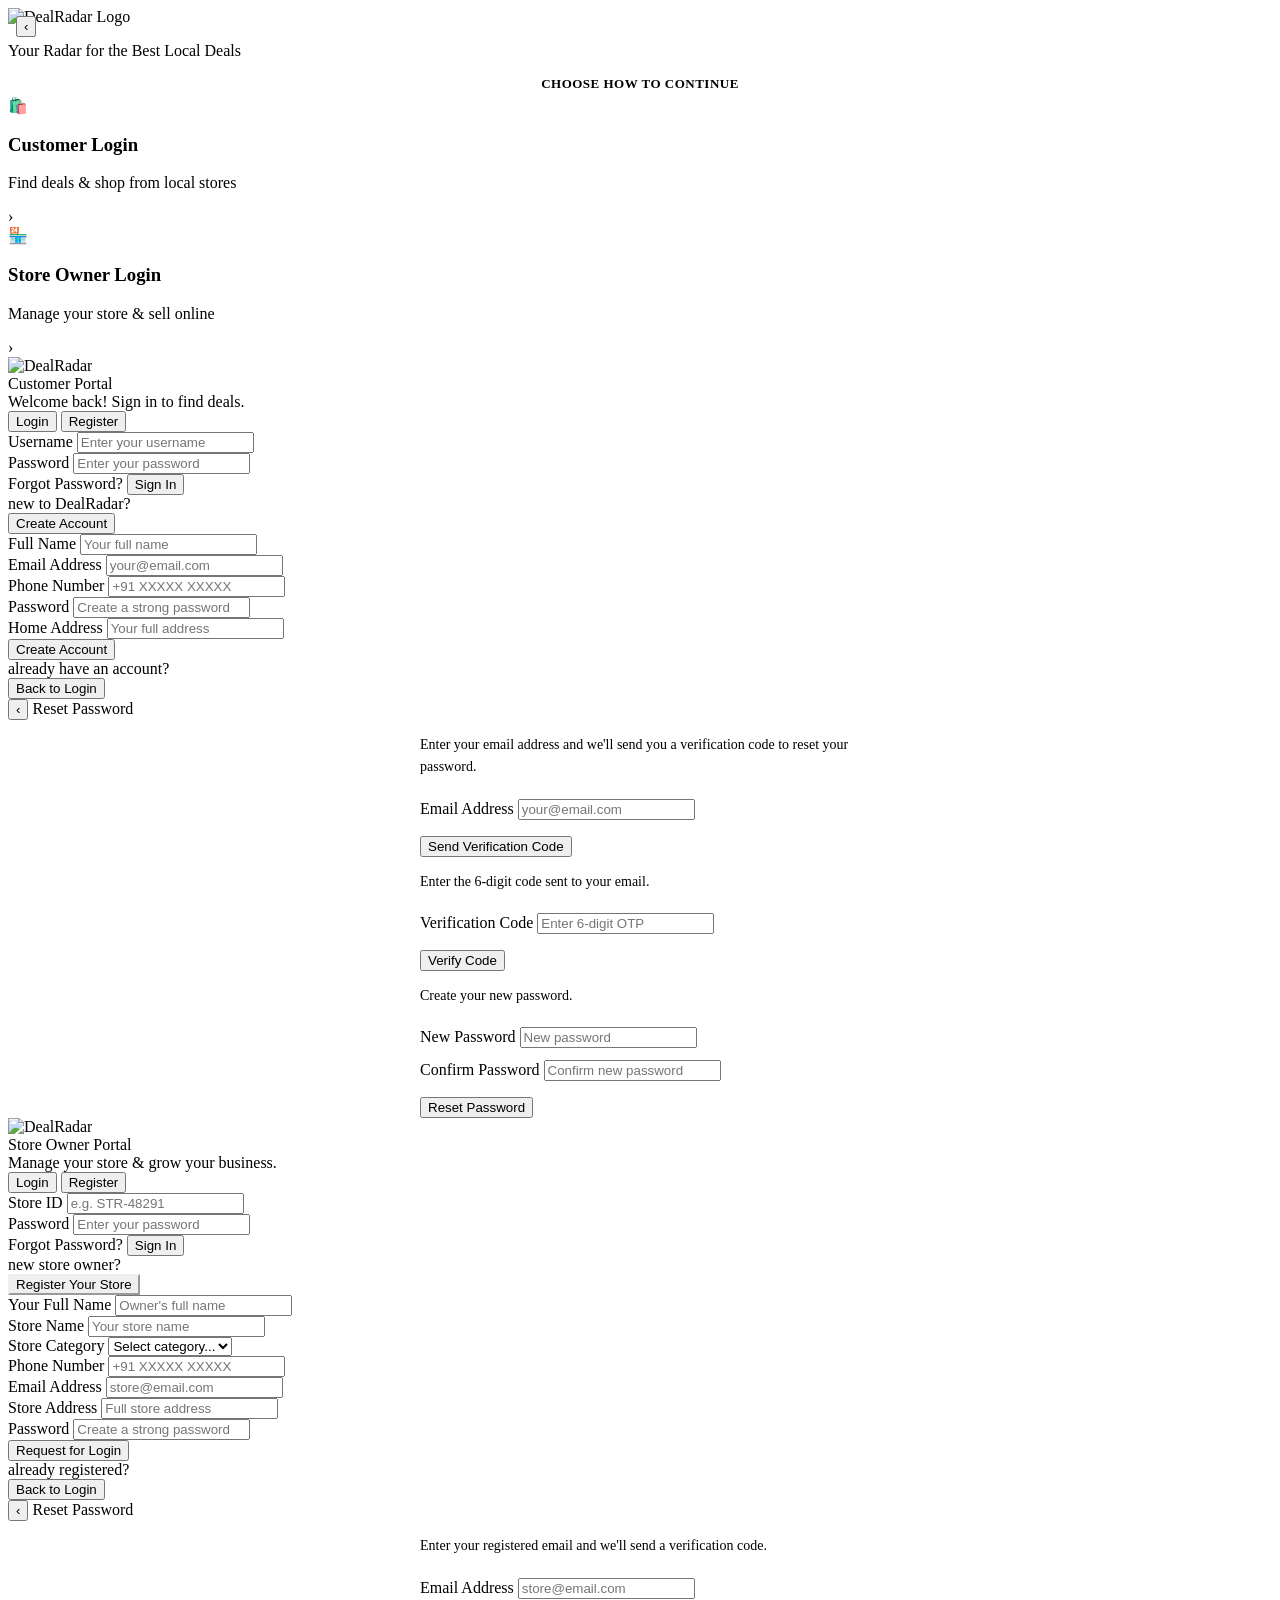
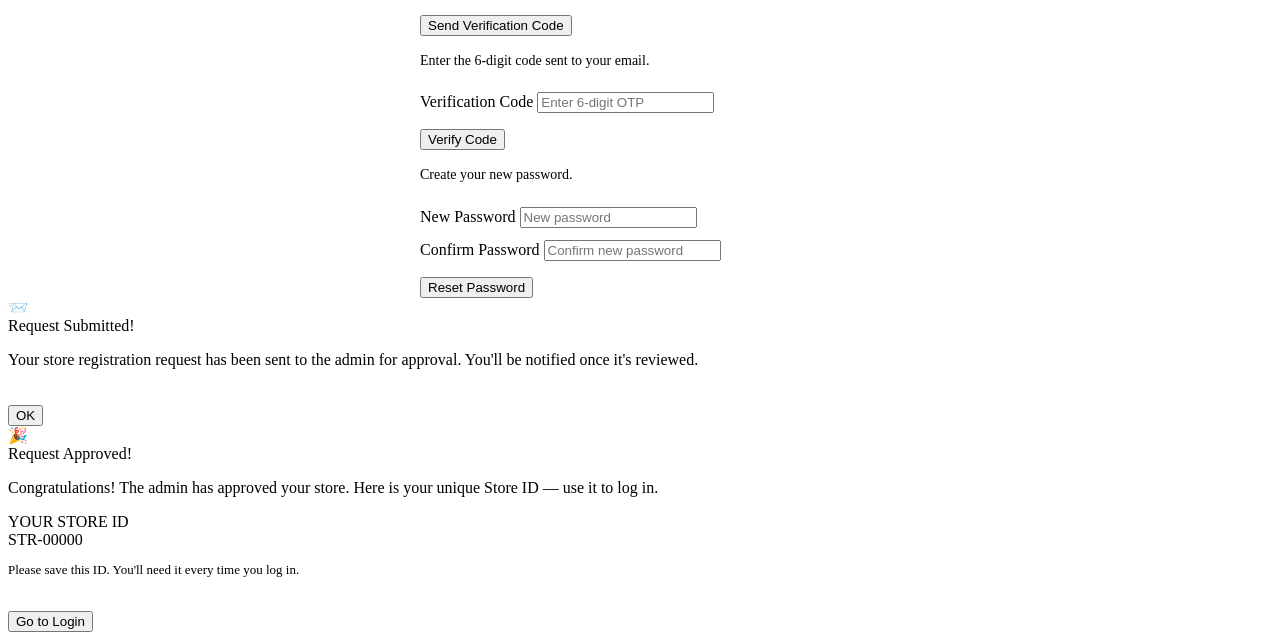
==== index.html @ ef5e5208 "Add files via upload" ====
<!DOCTYPE html>
<html lang="en">
<head>
  <meta charset="UTF-8">
  <meta name="viewport" content="width=device-width, initial-scale=1.0">
  <title>DealRadar — Your Radar for the Best Local Deals</title>
  <link rel="stylesheet" href="styles.css">
</head>
<body>

<!-- ============ LANDING PAGE ============ -->
<div class="landing-page" id="landing-page">
  <div class="landing-logo-wrap">
    <img src="" alt="DealRadar Logo" class="landing-logo" id="landing-logo-img">
    <p class="landing-tagline">Your Radar for the Best Local Deals</p>
  </div>

  <div class="login-choice-wrap">
    <p style="text-align:center; font-size:13px; color:var(--text-light); margin-bottom:4px; font-weight:600; letter-spacing:0.5px; text-transform:uppercase;">Choose how to continue</p>

    <div class="login-choice-card" onclick="openAuth('customer')">
      <div class="login-choice-icon blue-icon">🛍️</div>
      <div class="login-choice-info">
        <h3>Customer Login</h3>
        <p>Find deals & shop from local stores</p>
      </div>
      <span class="login-choice-arrow">›</span>
    </div>

    <div class="login-choice-card green" onclick="openAuth('store')">
      <div class="login-choice-icon green-icon">🏪</div>
      <div class="login-choice-info">
        <h3>Store Owner Login</h3>
        <p>Manage your store & sell online</p>
      </div>
      <span class="login-choice-arrow">›</span>
    </div>
  </div>
</div>

<!-- ============ CUSTOMER AUTH PANEL ============ -->
<div class="auth-panel" id="auth-customer">
  <div class="auth-hero">
    <img src="" alt="DealRadar" class="auth-hero-logo">
    <div class="auth-hero-title">Customer Portal</div>
    <div class="auth-hero-sub">Welcome back! Sign in to find deals.</div>
  </div>

  <div class="auth-body">
    <div class="auth-tabs">
      <button class="auth-tab active" onclick="switchAuthTab('customer','login',this)">Login</button>
      <button class="auth-tab" onclick="switchAuthTab('customer','register',this)">Register</button>
    </div>

    <!-- Customer Login Form -->
    <div id="customer-login-form" class="auth-form">
      <div class="form-group">
        <label class="form-label">Username</label>
        <input type="text" class="form-input" placeholder="Enter your username" id="c-username">
      </div>
      <div class="form-group">
        <label class="form-label">Password</label>
        <input type="password" class="form-input" placeholder="Enter your password" id="c-password">
      </div>
      <a class="forgot-link" onclick="showPanel('panel-c-forgot')">Forgot Password?</a>
      <button class="btn btn-primary btn-block btn-lg" onclick="customerLogin()">Sign In</button>
      <div class="divider"><span>new to DealRadar?</span></div>
      <button class="btn btn-outline btn-block" onclick="switchAuthTab('customer','register', document.querySelectorAll('#auth-customer .auth-tab')[1])">Create Account</button>
    </div>

    <!-- Customer Register Form -->
    <div id="customer-register-form" class="auth-form hidden">
      <div class="form-group">
        <label class="form-label">Full Name</label>
        <input type="text" class="form-input" placeholder="Your full name" id="c-reg-name">
      </div>
      <div class="form-group">
        <label class="form-label">Email Address</label>
        <input type="email" class="form-input" placeholder="your@email.com" id="c-reg-email">
      </div>
      <div class="form-group">
        <label class="form-label">Phone Number</label>
        <input type="tel" class="form-input" placeholder="+91 XXXXX XXXXX" id="c-reg-phone">
      </div>
      <div class="form-group">
        <label class="form-label">Password</label>
        <input type="password" class="form-input" placeholder="Create a strong password" id="c-reg-password">
      </div>
      <div class="form-group">
        <label class="form-label">Home Address</label>
        <input type="text" class="form-input" placeholder="Your full address" id="c-reg-address">
      </div>
      <button class="btn btn-primary btn-block btn-lg" onclick="customerRegister()">Create Account</button>
      <div class="divider"><span>already have an account?</span></div>
      <button class="btn btn-ghost btn-block" onclick="switchAuthTab('customer','login', document.querySelectorAll('#auth-customer .auth-tab')[0])">Back to Login</button>
    </div>
  </div>

  <button class="panel-back" style="position:fixed;top:16px;left:16px;z-index:700;" onclick="closeAuth('customer')">‹</button>
</div>

<!-- ============ CUSTOMER FORGOT PASSWORD PANEL ============ -->
<div class="panel" id="panel-c-forgot">
  <div class="panel-header">
    <button class="panel-back" onclick="hidePanel('panel-c-forgot')">‹</button>
    <span class="panel-title">Reset Password</span>
  </div>
  <div class="panel-content" style="max-width:440px;margin:0 auto;">
    <div id="forgot-step-1">
      <p style="font-size:14px;color:var(--text-mid);margin-bottom:20px;line-height:1.6;">Enter your email address and we'll send you a verification code to reset your password.</p>
      <div class="form-group" style="margin-bottom:16px;">
        <label class="form-label">Email Address</label>
        <input type="email" class="form-input" placeholder="your@email.com" id="forgot-email">
      </div>
      <button class="btn btn-primary btn-block" onclick="sendOTP()">Send Verification Code</button>
    </div>
    <div id="forgot-step-2" class="hidden">
      <p style="font-size:14px;color:var(--text-mid);margin-bottom:20px;line-height:1.6;">Enter the 6-digit code sent to your email.</p>
      <div class="form-group" style="margin-bottom:16px;">
        <label class="form-label">Verification Code</label>
        <input type="text" class="form-input" placeholder="Enter 6-digit OTP" maxlength="6" id="forgot-otp">
      </div>
      <button class="btn btn-primary btn-block" onclick="verifyOTP()">Verify Code</button>
    </div>
    <div id="forgot-step-3" class="hidden">
      <p style="font-size:14px;color:var(--text-mid);margin-bottom:20px;line-height:1.6;">Create your new password.</p>
      <div class="form-group" style="margin-bottom:12px;">
        <label class="form-label">New Password</label>
        <input type="password" class="form-input" placeholder="New password" id="new-pass">
      </div>
      <div class="form-group" style="margin-bottom:16px;">
        <label class="form-label">Confirm Password</label>
        <input type="password" class="form-input" placeholder="Confirm new password" id="confirm-pass">
      </div>
      <button class="btn btn-primary btn-block" onclick="resetPassword()">Reset Password</button>
    </div>
  </div>
</div>

<!-- ============ STORE OWNER AUTH PANEL ============ -->
<div class="auth-panel" id="auth-store">
  <div class="auth-hero" style="background: linear-gradient(120deg, var(--green-dark) 0%, var(--green) 60%, var(--teal) 100%);">
    <img src="" alt="DealRadar" class="auth-hero-logo">
    <div class="auth-hero-title">Store Owner Portal</div>
    <div class="auth-hero-sub">Manage your store & grow your business.</div>
  </div>

  <div class="auth-body">
    <div class="auth-tabs">
      <button class="auth-tab active" onclick="switchAuthTab('store','login',this)">Login</button>
      <button class="auth-tab" onclick="switchAuthTab('store','register',this)">Register</button>
    </div>

    <!-- Store Login Form -->
    <div id="store-login-form" class="auth-form">
      <div class="form-group">
        <label class="form-label">Store ID</label>
        <input type="text" class="form-input" placeholder="e.g. STR-48291" id="s-storeid">
      </div>
      <div class="form-group">
        <label class="form-label">Password</label>
        <input type="password" class="form-input" placeholder="Enter your password" id="s-password">
      </div>
      <a class="forgot-link" onclick="showPanel('panel-s-forgot')">Forgot Password?</a>
      <button class="btn btn-green btn-block btn-lg" onclick="storeLogin()">Sign In</button>
      <div class="divider"><span>new store owner?</span></div>
      <button class="btn btn-outline btn-block" style="color:var(--green);border-color:var(--green);" onclick="switchAuthTab('store','register', document.querySelectorAll('#auth-store .auth-tab')[1])">Register Your Store</button>
    </div>

    <!-- Store Register Form -->
    <div id="store-register-form" class="auth-form hidden">
      <div class="form-group">
        <label class="form-label">Your Full Name</label>
        <input type="text" class="form-input" placeholder="Owner's full name" id="s-reg-name">
      </div>
      <div class="form-group">
        <label class="form-label">Store Name</label>
        <input type="text" class="form-input" placeholder="Your store name" id="s-reg-storename">
      </div>
      <div class="form-group">
        <label class="form-label">Store Category</label>
        <select class="form-select" id="s-reg-category">
          <option value="">Select category...</option>
          <option value="grocery">🛒 Grocery</option>
          <option value="food">🍔 Food</option>
          <option value="toys">🧸 Toys</option>
          <option value="clothing">👗 Clothing</option>
          <option value="pharmacy">💊 Pharmacy</option>
          <option value="electronics">📱 Electronics</option>
        </select>
      </div>
      <div class="form-group">
        <label class="form-label">Phone Number</label>
        <input type="tel" class="form-input" placeholder="+91 XXXXX XXXXX" id="s-reg-phone">
      </div>
      <div class="form-group">
        <label class="form-label">Email Address</label>
        <input type="email" class="form-input" placeholder="store@email.com" id="s-reg-email">
      </div>
      <div class="form-group">
        <label class="form-label">Store Address</label>
        <input type="text" class="form-input" placeholder="Full store address" id="s-reg-address">
      </div>
      <div class="form-group">
        <label class="form-label">Password</label>
        <input type="password" class="form-input" placeholder="Create a strong password" id="s-reg-password">
      </div>
      <button class="btn btn-green btn-block btn-lg" onclick="storeRegisterRequest()">Request for Login</button>
      <div class="divider"><span>already registered?</span></div>
      <button class="btn btn-ghost btn-block" onclick="switchAuthTab('store','login', document.querySelectorAll('#auth-store .auth-tab')[0])">Back to Login</button>
    </div>
  </div>

  <button class="panel-back" style="position:fixed;top:16px;left:16px;z-index:700;" onclick="closeAuth('store')">‹</button>
</div>

<!-- ============ STORE FORGOT PASSWORD PANEL ============ -->
<div class="panel" id="panel-s-forgot">
  <div class="panel-header">
    <button class="panel-back" onclick="hidePanel('panel-s-forgot')">‹</button>
    <span class="panel-title">Reset Password</span>
  </div>
  <div class="panel-content" style="max-width:440px;margin:0 auto;">
    <div id="s-forgot-step-1">
      <p style="font-size:14px;color:var(--text-mid);margin-bottom:20px;line-height:1.6;">Enter your registered email and we'll send a verification code.</p>
      <div class="form-group" style="margin-bottom:16px;">
        <label class="form-label">Email Address</label>
        <input type="email" class="form-input" placeholder="store@email.com" id="s-forgot-email">
      </div>
      <button class="btn btn-green btn-block" onclick="storeSendOTP()">Send Verification Code</button>
    </div>
    <div id="s-forgot-step-2" class="hidden">
      <p style="font-size:14px;color:var(--text-mid);margin-bottom:20px;line-height:1.6;">Enter the 6-digit code sent to your email.</p>
      <div class="form-group" style="margin-bottom:16px;">
        <label class="form-label">Verification Code</label>
        <input type="text" class="form-input" placeholder="Enter 6-digit OTP" maxlength="6" id="s-forgot-otp">
      </div>
      <button class="btn btn-green btn-block" onclick="storeVerifyOTP()">Verify Code</button>
    </div>
    <div id="s-forgot-step-3" class="hidden">
      <p style="font-size:14px;color:var(--text-mid);margin-bottom:20px;line-height:1.6;">Create your new password.</p>
      <div class="form-group" style="margin-bottom:12px;">
        <label class="form-label">New Password</label>
        <input type="password" class="form-input" placeholder="New password" id="s-new-pass">
      </div>
      <div class="form-group" style="margin-bottom:16px;">
        <label class="form-label">Confirm Password</label>
        <input type="password" class="form-input" placeholder="Confirm new password" id="s-confirm-pass">
      </div>
      <button class="btn btn-green btn-block" onclick="storeResetPassword()">Reset Password</button>
    </div>
  </div>
</div>

<!-- ============ REQUEST SUBMITTED MODAL ============ -->
<div class="modal-overlay hidden" id="modal-request-submitted">
  <div class="modal-box">
    <div class="approval-modal">
      <div class="approval-icon">📨</div>
      <div class="approval-title">Request Submitted!</div>
      <p class="approval-msg">Your store registration request has been sent to the admin for approval. You'll be notified once it's reviewed.</p>
      <button class="btn btn-primary btn-block" style="margin-top:20px;" onclick="simulateApproval()">OK</button>
    </div>
  </div>
</div>

<!-- ============ APPROVED MODAL ============ -->
<div class="modal-overlay hidden" id="modal-approved">
  <div class="modal-box">
    <div class="approval-modal">
      <div class="approval-icon">🎉</div>
      <div class="approval-title">Request Approved!</div>
      <p class="approval-msg">Congratulations! The admin has approved your store. Here is your unique Store ID — use it to log in.</p>
      <div class="store-id-reveal">
        <div class="label">YOUR STORE ID</div>
        <div class="sid" id="generated-store-id">STR-00000</div>
      </div>
      <p class="approval-msg" style="font-size:13px;">Please save this ID. You'll need it every time you log in.</p>
      <button class="btn btn-green btn-block" style="margin-top:20px;" onclick="goToStoreLogin()">Go to Login</button>
    </div>
  </div>
</div>

<!-- Toast Container -->
<div id="toast-container"></div>

<script src="app.js"></script>
</body>
</html>
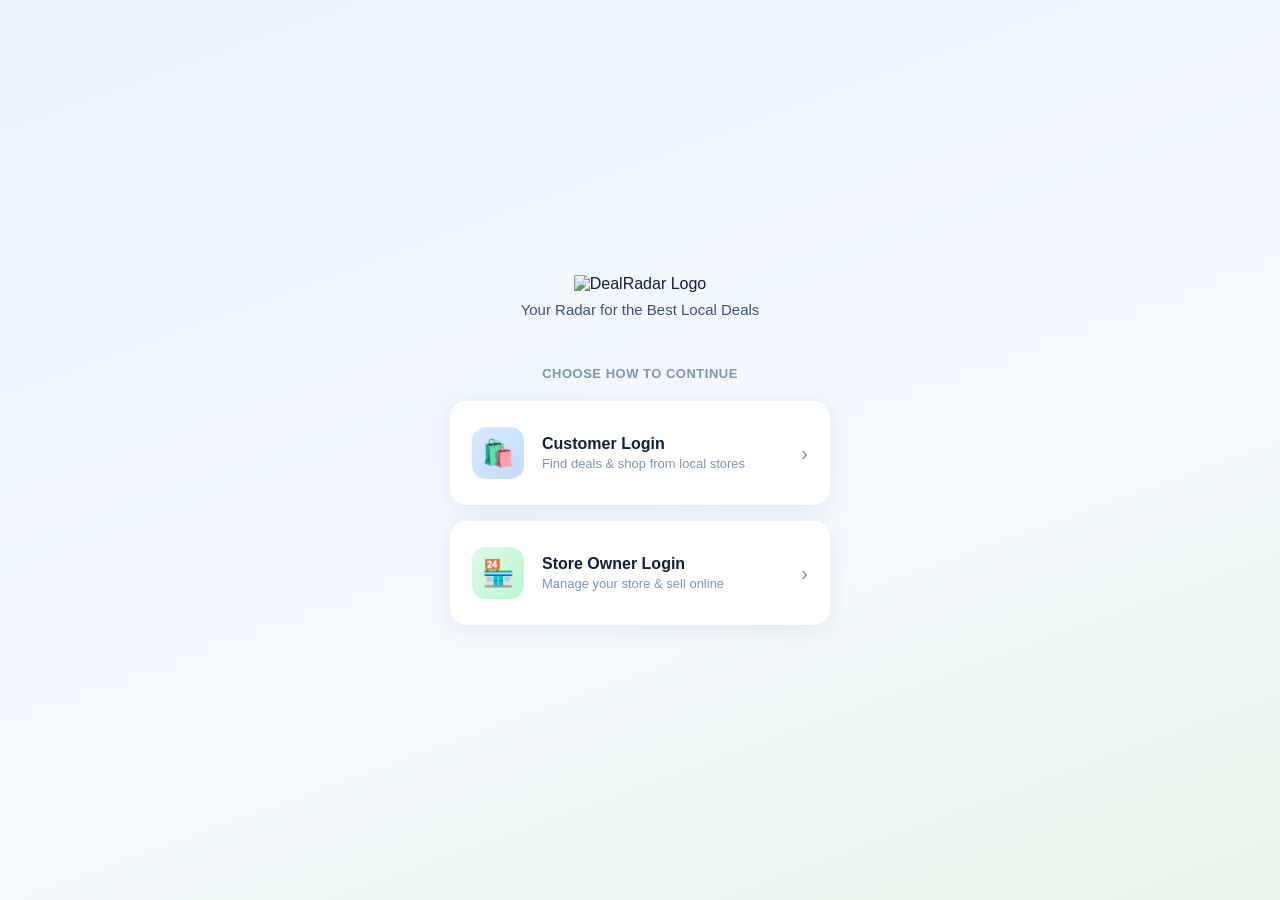
==== commit e04b6057: "Replace local image URLs with external image links" ====
--- a/index.html
+++ b/index.html
@@ -11,7 +11,7 @@
 <!-- ============ LANDING PAGE ============ -->
 <div class="landing-page" id="landing-page">
   <div class="landing-logo-wrap">
-    <img src="" alt="DealRadar Logo" class="landing-logo" id="landing-logo-img">
+    <img src="https://pbs.twimg.com/profile_images/2057380171028856832/_vexxQ-t_400x400.jpg" alt="DealRadar Logo" class="landing-logo" id="landing-logo-img">
     <p class="landing-tagline">Your Radar for the Best Local Deals</p>
   </div>
 
@@ -41,7 +41,7 @@
 <!-- ============ CUSTOMER AUTH PANEL ============ -->
 <div class="auth-panel" id="auth-customer">
   <div class="auth-hero">
-    <img src="" alt="DealRadar" class="auth-hero-logo">
+    <img src="https://pbs.twimg.com/profile_images/2057380171028856832/_vexxQ-t_400x400.jpg" alt="DealRadar" class="auth-hero-logo">
     <div class="auth-hero-title">Customer Portal</div>
     <div class="auth-hero-sub">Welcome back! Sign in to find deals.</div>
   </div>
@@ -140,7 +140,7 @@
 <!-- ============ STORE OWNER AUTH PANEL ============ -->
 <div class="auth-panel" id="auth-store">
   <div class="auth-hero" style="background: linear-gradient(120deg, var(--green-dark) 0%, var(--green) 60%, var(--teal) 100%);">
-    <img src="" alt="DealRadar" class="auth-hero-logo">
+    <img src="https://pbs.twimg.com/profile_images/2057380171028856832/_vexxQ-t_400x400.jpg" alt="DealRadar" class="auth-hero-logo">
     <div class="auth-hero-title">Store Owner Portal</div>
     <div class="auth-hero-sub">Manage your store & grow your business.</div>
   </div>
@@ -181,12 +181,18 @@
         <label class="form-label">Store Category</label>
         <select class="form-select" id="s-reg-category">
           <option value="">Select category...</option>
-          <option value="grocery">🛒 Grocery</option>
-          <option value="food">🍔 Food</option>
-          <option value="toys">🧸 Toys</option>
-          <option value="clothing">👗 Clothing</option>
-          <option value="pharmacy">💊 Pharmacy</option>
-          <option value="electronics">📱 Electronics</option>
+          <option value="grocery">
+            <img src=" "> Grocery</option>
+          <option value="food">
+            <img src=" "> Food</option>
+          <option value="toys">
+            <img src=" "> Toys</option>
+          <option value="clothing">
+            <img src=" "> Clothing</option>
+          <option value="pharmacy">
+            <img src=" "> Pharmacy</option>
+          <option value="electronics">
+            <img src=" "> Electronics</option>
         </select>
       </div>
       <div class="form-group">
@@ -286,4 +292,4 @@
 
 <script src="app.js"></script>
 </body>
-</html>+</html>
--- a/styles.css
+++ b/styles.css
@@ -0,0 +1,1240 @@
+/* ============================================
+   DEALRADAR — Global Stylesheet
+   Colors derived from DealRadar logo
+   ============================================ */
+
+@import url('https://fonts.googleapis.com/css2?family=Syne:wght@400;600;700;800&family=DM+Sans:ital,wght@0,300;0,400;0,500;0,600;1,400&display=swap');
+
+:root {
+  --blue:        #1a4fa0;
+  --blue-dark:   #123a78;
+  --blue-light:  #2e6cc7;
+  --green:       #2e9e3e;
+  --green-dark:  #1f7a2c;
+  --green-light: #3dbf50;
+  --teal:        #5ec8d8;
+  --teal-light:  #a8e6ef;
+  --orange:      #f0a020;
+  --orange-dark: #d4860a;
+  --white:       #f5faff;
+  --soft:        #eaf4fb;
+  --card-bg:     #ffffff;
+  --text-dark:   #0f1f3d;
+  --text-mid:    #3a5272;
+  --text-light:  #7a96b8;
+  --border:      #d0e4f0;
+  --shadow:      0 4px 24px rgba(26,79,160,0.10);
+  --shadow-lg:   0 8px 40px rgba(26,79,160,0.16);
+  --radius:      16px;
+  --radius-sm:   10px;
+  --hero-grad:   linear-gradient(135deg, #1a4fa0 0%, #2e9e3e 50%, #5ec8d8 100%);
+  --hero-grad2:  linear-gradient(120deg, #1a4fa0 0%, #5ec8d8 100%);
+}
+
+*, *::before, *::after { box-sizing: border-box; margin: 0; padding: 0; }
+
+html { scroll-behavior: smooth; }
+
+body {
+  font-family: 'DM Sans', sans-serif;
+  background: var(--white);
+  color: var(--text-dark);
+  min-height: 100vh;
+  overflow-x: hidden;
+}
+
+h1, h2, h3, h4 { font-family: 'Syne', sans-serif; }
+
+/* ============================================
+   UTILITIES
+   ============================================ */
+.hidden { display: none !important; }
+.flex { display: flex; }
+.flex-col { flex-direction: column; }
+.items-center { align-items: center; }
+.justify-center { justify-content: center; }
+.justify-between { justify-content: space-between; }
+.gap-8 { gap: 8px; }
+.gap-12 { gap: 12px; }
+.gap-16 { gap: 16px; }
+.w-full { width: 100%; }
+.text-center { text-align: center; }
+.relative { position: relative; }
+
+/* ============================================
+   BUTTONS
+   ============================================ */
+.btn {
+  display: inline-flex;
+  align-items: center;
+  justify-content: center;
+  gap: 8px;
+  padding: 12px 24px;
+  border-radius: var(--radius-sm);
+  font-family: 'DM Sans', sans-serif;
+  font-size: 15px;
+  font-weight: 600;
+  cursor: pointer;
+  border: none;
+  transition: all 0.22s ease;
+  text-decoration: none;
+}
+.btn-primary {
+  background: linear-gradient(135deg, var(--blue) 0%, var(--blue-light) 100%);
+  color: #fff;
+  box-shadow: 0 4px 16px rgba(26,79,160,0.25);
+}
+.btn-primary:hover {
+  background: linear-gradient(135deg, var(--blue-dark) 0%, var(--blue) 100%);
+  transform: translateY(-1px);
+  box-shadow: 0 6px 20px rgba(26,79,160,0.32);
+}
+.btn-green {
+  background: linear-gradient(135deg, var(--green) 0%, var(--green-light) 100%);
+  color: #fff;
+  box-shadow: 0 4px 16px rgba(46,158,62,0.25);
+}
+.btn-green:hover {
+  background: linear-gradient(135deg, var(--green-dark) 0%, var(--green) 100%);
+  transform: translateY(-1px);
+}
+.btn-orange {
+  background: linear-gradient(135deg, var(--orange-dark) 0%, var(--orange) 100%);
+  color: #fff;
+  box-shadow: 0 4px 16px rgba(240,160,32,0.28);
+}
+.btn-orange:hover { filter: brightness(1.08); transform: translateY(-1px); }
+.btn-outline {
+  background: transparent;
+  color: var(--blue);
+  border: 2px solid var(--blue);
+}
+.btn-outline:hover { background: var(--blue); color: #fff; }
+.btn-ghost {
+  background: transparent;
+  color: var(--text-mid);
+  padding: 8px 14px;
+}
+.btn-ghost:hover { background: var(--soft); color: var(--blue); }
+.btn-danger {
+  background: #fff0f0;
+  color: #c0392b;
+  border: 1.5px solid #f5c6c6;
+}
+.btn-danger:hover { background: #fde8e8; }
+.btn-sm { padding: 8px 16px; font-size: 13px; }
+.btn-lg { padding: 15px 32px; font-size: 16px; border-radius: var(--radius); }
+.btn-block { width: 100%; }
+
+/* ============================================
+   INPUTS & FORMS
+   ============================================ */
+.form-group { display: flex; flex-direction: column; gap: 6px; }
+.form-label {
+  font-size: 13px;
+  font-weight: 600;
+  color: var(--text-mid);
+  letter-spacing: 0.3px;
+}
+.form-input, .form-select {
+  padding: 12px 16px;
+  border: 1.8px solid var(--border);
+  border-radius: var(--radius-sm);
+  font-family: 'DM Sans', sans-serif;
+  font-size: 15px;
+  color: var(--text-dark);
+  background: #fff;
+  transition: border-color 0.2s, box-shadow 0.2s;
+  outline: none;
+  width: 100%;
+}
+.form-input:focus, .form-select:focus {
+  border-color: var(--blue);
+  box-shadow: 0 0 0 3px rgba(26,79,160,0.10);
+}
+.form-input.disabled-field {
+  background: var(--soft);
+  color: var(--text-light);
+  cursor: not-allowed;
+  border-color: var(--border);
+}
+.form-input::placeholder { color: var(--text-light); }
+
+/* ============================================
+   CARDS
+   ============================================ */
+.card {
+  background: var(--card-bg);
+  border-radius: var(--radius);
+  box-shadow: var(--shadow);
+  border: 1px solid var(--border);
+  overflow: hidden;
+}
+.card-pad { padding: 20px; }
+
+/* ============================================
+   HERO SECTION (shared between customer & store)
+   ============================================ */
+.hero-section {
+  background: var(--hero-grad2);
+  padding: 36px 20px 32px;
+  text-align: center;
+  position: relative;
+  overflow: hidden;
+}
+.hero-section::before {
+  content: '';
+  position: absolute;
+  top: -60px; right: -60px;
+  width: 200px; height: 200px;
+  background: rgba(255,255,255,0.08);
+  border-radius: 50%;
+}
+.hero-section::after {
+  content: '';
+  position: absolute;
+  bottom: -40px; left: -40px;
+  width: 150px; height: 150px;
+  background: rgba(94,200,216,0.15);
+  border-radius: 50%;
+}
+.hero-logo {
+  width: 60px;
+  height: 60px;
+  object-fit: contain;
+  margin-bottom: 10px;
+  position: relative; z-index: 1;
+}
+.hero-title {
+  font-family: 'Syne', sans-serif;
+  font-size: 28px;
+  font-weight: 800;
+  color: #fff;
+  position: relative; z-index: 1;
+}
+.hero-title span { color: var(--teal-light); }
+.hero-tagline {
+  font-size: 13px;
+  color: rgba(255,255,255,0.82);
+  margin-top: 4px;
+  position: relative; z-index: 1;
+}
+
+/* ============================================
+   TOAST NOTIFICATIONS
+   ============================================ */
+#toast-container {
+  position: fixed;
+  bottom: 90px;
+  left: 50%;
+  transform: translateX(-50%);
+  z-index: 9999;
+  display: flex;
+  flex-direction: column;
+  gap: 8px;
+  pointer-events: none;
+}
+.toast {
+  background: var(--text-dark);
+  color: #fff;
+  padding: 12px 20px;
+  border-radius: 50px;
+  font-size: 14px;
+  font-weight: 500;
+  box-shadow: 0 4px 20px rgba(0,0,0,0.22);
+  animation: toastIn 0.3s ease, toastOut 0.3s ease 2.2s forwards;
+  white-space: nowrap;
+}
+.toast.success { background: var(--green); }
+.toast.error { background: #c0392b; }
+.toast.info { background: var(--blue); }
+@keyframes toastIn { from { opacity:0; transform: translateY(16px); } to { opacity:1; transform: translateY(0); } }
+@keyframes toastOut { from { opacity:1; } to { opacity:0; transform: translateY(8px); } }
+
+/* ============================================
+   MODALS / OVERLAYS
+   ============================================ */
+.modal-overlay {
+  position: fixed;
+  inset: 0;
+  background: rgba(10,24,50,0.55);
+  backdrop-filter: blur(4px);
+  z-index: 800;
+  display: flex;
+  align-items: center;
+  justify-content: center;
+  padding: 20px;
+  animation: fadeIn 0.2s ease;
+}
+.modal-box {
+  background: #fff;
+  border-radius: var(--radius);
+  box-shadow: var(--shadow-lg);
+  padding: 32px 28px;
+  width: 100%;
+  max-width: 420px;
+  animation: slideUp 0.28s ease;
+  position: relative;
+}
+.modal-close {
+  position: absolute;
+  top: 14px; right: 16px;
+  background: var(--soft);
+  border: none;
+  border-radius: 50%;
+  width: 32px; height: 32px;
+  cursor: pointer;
+  font-size: 18px;
+  color: var(--text-mid);
+  display: flex; align-items: center; justify-content: center;
+  transition: background 0.2s;
+}
+.modal-close:hover { background: var(--border); }
+.modal-title {
+  font-family: 'Syne', sans-serif;
+  font-size: 20px;
+  font-weight: 700;
+  color: var(--blue);
+  margin-bottom: 20px;
+}
+@keyframes fadeIn { from { opacity:0; } to { opacity:1; } }
+@keyframes slideUp { from { opacity:0; transform: translateY(24px); } to { opacity:1; transform: translateY(0); } }
+
+/* ============================================
+   PANELS (slide-in pages within single HTML)
+   ============================================ */
+.panel {
+  position: fixed;
+  inset: 0;
+  background: var(--white);
+  z-index: 500;
+  overflow-y: auto;
+  transform: translateX(100%);
+  transition: transform 0.32s cubic-bezier(0.4,0,0.2,1);
+}
+.panel.active { transform: translateX(0); }
+
+.panel-header {
+  display: flex;
+  align-items: center;
+  gap: 12px;
+  padding: 16px 20px;
+  background: #fff;
+  border-bottom: 1px solid var(--border);
+  position: sticky;
+  top: 0;
+  z-index: 10;
+}
+.panel-back {
+  width: 36px; height: 36px;
+  border-radius: 50%;
+  background: var(--soft);
+  border: none;
+  cursor: pointer;
+  display: flex; align-items: center; justify-content: center;
+  font-size: 18px;
+  color: var(--blue);
+  transition: background 0.2s;
+}
+.panel-back:hover { background: var(--border); }
+.panel-title {
+  font-family: 'Syne', sans-serif;
+  font-size: 18px;
+  font-weight: 700;
+  color: var(--text-dark);
+}
+.panel-content { padding: 20px; padding-bottom: 100px; }
+
+/* ============================================
+   BOTTOM NAV
+   ============================================ */
+.bottom-nav {
+  position: fixed;
+  bottom: 0; left: 0; right: 0;
+  background: #fff;
+  border-top: 1px solid var(--border);
+  display: flex;
+  align-items: center;
+  justify-content: space-around;
+  padding: 10px 0 14px;
+  z-index: 400;
+  box-shadow: 0 -4px 20px rgba(26,79,160,0.08);
+}
+.nav-item {
+  display: flex;
+  flex-direction: column;
+  align-items: center;
+  gap: 4px;
+  cursor: pointer;
+  padding: 4px 16px;
+  border-radius: var(--radius-sm);
+  transition: all 0.2s;
+  background: none;
+  border: none;
+  color: var(--text-light);
+  font-family: 'DM Sans', sans-serif;
+  font-size: 11px;
+  font-weight: 500;
+}
+.nav-item .nav-icon { font-size: 22px; transition: transform 0.2s; }
+.nav-item.active { color: var(--blue); }
+.nav-item.active .nav-icon { transform: scale(1.12); }
+.nav-item:hover { color: var(--blue); }
+
+/* ============================================
+   LANDING PAGE
+   ============================================ */
+.landing-page {
+  min-height: 100vh;
+  background: linear-gradient(160deg, #eaf4fb 0%, #f5faff 60%, #e8f5ea 100%);
+  display: flex;
+  flex-direction: column;
+  align-items: center;
+  justify-content: center;
+  padding: 40px 24px;
+}
+.landing-logo-wrap {
+  text-align: center;
+  margin-bottom: 48px;
+}
+.landing-logo {
+  width: 220px;
+  object-fit: contain;
+  margin-bottom: 8px;
+  drop-shadow: 0 4px 20px rgba(26,79,160,0.15);
+}
+.landing-tagline {
+  font-size: 15px;
+  color: var(--text-mid);
+  font-weight: 400;
+}
+.login-choice-wrap {
+  width: 100%;
+  max-width: 380px;
+  display: flex;
+  flex-direction: column;
+  gap: 16px;
+}
+.login-choice-card {
+  background: #fff;
+  border-radius: var(--radius);
+  box-shadow: var(--shadow);
+  border: 2px solid transparent;
+  padding: 24px 20px;
+  cursor: pointer;
+  display: flex;
+  align-items: center;
+  gap: 18px;
+  transition: all 0.25s ease;
+}
+.login-choice-card:hover {
+  border-color: var(--blue);
+  transform: translateY(-2px);
+  box-shadow: var(--shadow-lg);
+}
+.login-choice-card.green:hover { border-color: var(--green); }
+.login-choice-icon {
+  width: 52px; height: 52px;
+  border-radius: 14px;
+  display: flex; align-items: center; justify-content: center;
+  font-size: 26px;
+  flex-shrink: 0;
+}
+.login-choice-icon.blue-icon { background: linear-gradient(135deg, #dbeafe, #bfdbfe); }
+.login-choice-icon.green-icon { background: linear-gradient(135deg, #dcfce7, #bbf7d0); }
+.login-choice-info h3 {
+  font-family: 'Syne', sans-serif;
+  font-size: 16px;
+  font-weight: 700;
+  color: var(--text-dark);
+  margin-bottom: 3px;
+}
+.login-choice-info p { font-size: 13px; color: var(--text-light); }
+.login-choice-arrow { margin-left: auto; color: var(--text-light); font-size: 20px; }
+
+/* ============================================
+   LOGIN / AUTH PANELS
+   ============================================ */
+.auth-panel {
+  position: fixed;
+  inset: 0;
+  background: var(--white);
+  z-index: 600;
+  overflow-y: auto;
+  transform: translateX(100%);
+  transition: transform 0.32s cubic-bezier(0.4,0,0.2,1);
+}
+.auth-panel.active { transform: translateX(0); }
+
+.auth-hero {
+  background: var(--hero-grad2);
+  padding: 40px 24px 32px;
+  text-align: center;
+  position: relative;
+  overflow: hidden;
+}
+.auth-hero::before {
+  content: '';
+  position: absolute;
+  top: -50px; right: -50px;
+  width: 160px; height: 160px;
+  background: rgba(255,255,255,0.09);
+  border-radius: 50%;
+}
+.auth-hero-logo { width: 52px; height: 52px; object-fit: contain; position: relative; z-index:1; }
+.auth-hero-title {
+  font-family: 'Syne', sans-serif;
+  font-size: 22px;
+  font-weight: 800;
+  color: #fff;
+  margin-top: 10px;
+  position: relative; z-index:1;
+}
+.auth-hero-sub { font-size: 13px; color: rgba(255,255,255,0.78); position: relative; z-index:1; margin-top:4px; }
+
+.auth-body { padding: 28px 24px 40px; max-width: 440px; margin: 0 auto; }
+.auth-tabs {
+  display: flex;
+  background: var(--soft);
+  border-radius: var(--radius-sm);
+  padding: 4px;
+  margin-bottom: 24px;
+  gap: 4px;
+}
+.auth-tab {
+  flex: 1;
+  padding: 10px;
+  text-align: center;
+  border-radius: 8px;
+  font-size: 14px;
+  font-weight: 600;
+  cursor: pointer;
+  border: none;
+  background: transparent;
+  color: var(--text-mid);
+  font-family: 'DM Sans', sans-serif;
+  transition: all 0.2s;
+}
+.auth-tab.active {
+  background: #fff;
+  color: var(--blue);
+  box-shadow: 0 2px 8px rgba(26,79,160,0.12);
+}
+
+.auth-form { display: flex; flex-direction: column; gap: 16px; }
+.auth-form-section { display: flex; flex-direction: column; gap: 16px; }
+
+.forgot-link {
+  font-size: 13px;
+  color: var(--blue);
+  cursor: pointer;
+  text-align: right;
+  font-weight: 500;
+  margin-top: -8px;
+  text-decoration: none;
+}
+.forgot-link:hover { text-decoration: underline; }
+
+.divider {
+  display: flex;
+  align-items: center;
+  gap: 12px;
+  margin: 4px 0;
+}
+.divider::before, .divider::after {
+  content: '';
+  flex: 1;
+  height: 1px;
+  background: var(--border);
+}
+.divider span { font-size: 13px; color: var(--text-light); white-space: nowrap; }
+
+/* ============================================
+   CUSTOMER — HOMEPAGE
+   ============================================ */
+.customer-home {
+  min-height: 100vh;
+  padding-bottom: 80px;
+}
+.customer-hero {
+  background: var(--hero-grad2);
+  padding: 32px 20px 28px;
+  text-align: center;
+  position: relative;
+  overflow: hidden;
+}
+.customer-hero::before {
+  content: '';
+  position: absolute;
+  top: -60px; right: -40px;
+  width: 180px; height: 180px;
+  background: rgba(255,255,255,0.07);
+  border-radius: 50%;
+}
+.customer-hero::after {
+  content: '';
+  position: absolute;
+  bottom: -30px; left: -30px;
+  width: 120px; height: 120px;
+  background: rgba(94,200,216,0.13);
+  border-radius: 50%;
+}
+.ch-logo { width: 48px; height: 48px; object-fit: contain; position: relative; z-index:1; }
+.ch-title {
+  font-family: 'Syne', sans-serif;
+  font-size: 26px; font-weight: 800;
+  color: #fff;
+  position: relative; z-index:1;
+  margin-top: 8px;
+}
+.ch-title span { color: var(--teal-light); }
+.ch-tagline { font-size: 13px; color: rgba(255,255,255,0.80); position: relative; z-index:1; margin-top:3px; }
+.search-bar-wrap {
+  position: relative; z-index:1;
+  margin-top: 20px;
+}
+.search-bar {
+  width: 100%;
+  padding: 14px 20px 14px 48px;
+  border-radius: 50px;
+  border: none;
+  font-size: 15px;
+  font-family: 'DM Sans', sans-serif;
+  color: var(--text-dark);
+  background: #fff;
+  box-shadow: 0 4px 20px rgba(0,0,0,0.14);
+  outline: none;
+}
+.search-icon {
+  position: absolute;
+  left: 16px; top: 50%;
+  transform: translateY(-50%);
+  font-size: 20px;
+  color: var(--text-light);
+}
+.customer-body { background: var(--white); padding: 24px 20px 0; }
+.section-label {
+  font-family: 'Syne', sans-serif;
+  font-size: 17px;
+  font-weight: 700;
+  color: var(--text-dark);
+  margin-bottom: 16px;
+}
+.categories-grid {
+  display: grid;
+  grid-template-columns: repeat(3, 1fr);
+  gap: 12px;
+}
+.category-card {
+  background: #fff;
+  border-radius: var(--radius);
+  box-shadow: var(--shadow);
+  border: 1.5px solid var(--border);
+  padding: 18px 10px;
+  text-align: center;
+  cursor: pointer;
+  transition: all 0.22s ease;
+}
+.category-card:hover { transform: translateY(-3px); box-shadow: var(--shadow-lg); border-color: var(--teal); }
+.category-emoji { font-size: 30px; margin-bottom: 8px; }
+.category-name { font-size: 13px; font-weight: 600; color: var(--text-dark); }
+
+/* ============================================
+   ITEMS LIST
+   ============================================ */
+.items-grid {
+  display: grid;
+  grid-template-columns: repeat(2, 1fr);
+  gap: 14px;
+}
+.item-card {
+  background: #fff;
+  border-radius: var(--radius);
+  box-shadow: var(--shadow);
+  border: 1px solid var(--border);
+  overflow: hidden;
+  cursor: pointer;
+  transition: all 0.22s ease;
+}
+.item-card:hover { transform: translateY(-2px); box-shadow: var(--shadow-lg); }
+.item-card-img {
+  width: 100%;
+  height: 120px;
+  object-fit: cover;
+  background: var(--soft);
+  display: flex; align-items: center; justify-content: center;
+  font-size: 36px;
+}
+.item-card-img img { width: 100%; height: 100%; object-fit: cover; }
+.item-card-body { padding: 12px; }
+.item-card-name { font-weight: 600; font-size: 14px; color: var(--text-dark); }
+
+/* ============================================
+   STORE COMPARISON LIST
+   ============================================ */
+.store-compare-list { display: flex; flex-direction: column; gap: 14px; }
+.store-compare-card {
+  background: #fff;
+  border-radius: var(--radius);
+  box-shadow: var(--shadow);
+  border: 1px solid var(--border);
+  padding: 16px;
+  display: flex;
+  gap: 14px;
+  align-items: flex-start;
+}
+.store-compare-img {
+  width: 72px; height: 72px;
+  border-radius: var(--radius-sm);
+  object-fit: cover;
+  background: var(--soft);
+  flex-shrink: 0;
+  display: flex; align-items: center; justify-content: center;
+  font-size: 28px;
+}
+.store-compare-img img { width:100%; height:100%; object-fit:cover; border-radius:var(--radius-sm); }
+.store-compare-info { flex: 1; }
+.store-compare-name { font-weight: 700; font-size: 15px; color: var(--text-dark); }
+.store-compare-price-row { display: flex; align-items: center; gap: 8px; margin: 4px 0; }
+.price-current { font-size: 18px; font-weight: 700; color: var(--green); }
+.price-original { font-size: 14px; color: var(--text-light); text-decoration: line-through; }
+.discount-badge {
+  background: #fff0dc;
+  color: var(--orange-dark);
+  font-size: 11px;
+  font-weight: 700;
+  padding: 2px 8px;
+  border-radius: 50px;
+}
+.store-meta { display: flex; gap: 12px; font-size: 12px; color: var(--text-light); margin-top: 4px; }
+.store-meta span { display: flex; align-items: center; gap: 3px; }
+.add-to-cart-btn {
+  margin-top: 10px;
+  padding: 8px 16px;
+  background: linear-gradient(135deg, var(--blue), var(--blue-light));
+  color: #fff;
+  border: none;
+  border-radius: 50px;
+  font-size: 13px;
+  font-weight: 600;
+  cursor: pointer;
+  transition: all 0.2s;
+  font-family: 'DM Sans', sans-serif;
+}
+.add-to-cart-btn:hover { filter: brightness(1.08); transform: translateY(-1px); }
+.add-to-cart-btn.added {
+  background: linear-gradient(135deg, var(--green), var(--green-light));
+}
+
+/* ============================================
+   CART
+   ============================================ */
+.cart-list { display: flex; flex-direction: column; gap: 12px; margin-bottom: 20px; }
+.cart-item-card {
+  background: #fff;
+  border-radius: var(--radius);
+  box-shadow: var(--shadow);
+  border: 1px solid var(--border);
+  padding: 14px;
+  display: flex;
+  gap: 14px;
+  align-items: center;
+}
+.cart-item-img {
+  width: 60px; height: 60px;
+  border-radius: var(--radius-sm);
+  object-fit: cover;
+  background: var(--soft);
+  display: flex; align-items: center; justify-content: center;
+  font-size: 24px;
+  flex-shrink: 0;
+}
+.cart-item-img img { width:100%; height:100%; object-fit:cover; border-radius:var(--radius-sm); }
+.cart-item-info { flex: 1; }
+.cart-item-name { font-weight: 600; font-size: 14px; color: var(--text-dark); }
+.cart-item-store { font-size: 12px; color: var(--text-light); margin-top: 2px; }
+.cart-item-price { font-weight: 700; font-size: 15px; color: var(--green); }
+.cart-empty {
+  text-align: center;
+  padding: 60px 20px;
+  color: var(--text-light);
+}
+.cart-empty .empty-icon { font-size: 56px; margin-bottom: 12px; }
+.cart-empty p { font-size: 15px; }
+.cart-total-bar {
+  background: #fff;
+  border-radius: var(--radius);
+  padding: 16px;
+  display: flex;
+  justify-content: space-between;
+  align-items: center;
+  border: 1px solid var(--border);
+  margin-bottom: 16px;
+}
+.cart-total-label { font-size: 14px; color: var(--text-mid); }
+.cart-total-value { font-size: 20px; font-weight: 700; color: var(--text-dark); }
+
+/* ============================================
+   ORDER PANEL
+   ============================================ */
+.delivery-options { display: flex; flex-direction: column; gap: 12px; margin-bottom: 24px; }
+.delivery-option {
+  background: #fff;
+  border: 2px solid var(--border);
+  border-radius: var(--radius);
+  padding: 18px;
+  cursor: pointer;
+  display: flex;
+  align-items: center;
+  gap: 14px;
+  transition: all 0.22s ease;
+}
+.delivery-option:hover { border-color: var(--blue); }
+.delivery-option.selected { border-color: var(--blue); background: #f0f6ff; }
+.delivery-option-icon {
+  font-size: 28px;
+  width: 48px; height: 48px;
+  background: var(--soft);
+  border-radius: 12px;
+  display: flex; align-items: center; justify-content: center;
+  flex-shrink: 0;
+}
+.delivery-option-info h4 { font-weight: 600; font-size: 15px; color: var(--text-dark); }
+.delivery-option-info p { font-size: 13px; color: var(--text-light); margin-top: 2px; }
+.delivery-radio {
+  margin-left: auto;
+  width: 20px; height: 20px;
+  border-radius: 50%;
+  border: 2px solid var(--border);
+  display: flex; align-items: center; justify-content: center;
+  transition: all 0.2s;
+}
+.delivery-option.selected .delivery-radio {
+  border-color: var(--blue);
+  background: var(--blue);
+}
+.delivery-option.selected .delivery-radio::after {
+  content: '';
+  width: 8px; height: 8px;
+  background: #fff;
+  border-radius: 50%;
+}
+
+/* ============================================
+   REORDER
+   ============================================ */
+.reorder-list { display: flex; flex-direction: column; gap: 12px; }
+.reorder-card {
+  background: #fff;
+  border-radius: var(--radius);
+  box-shadow: var(--shadow);
+  border: 1px solid var(--border);
+  padding: 14px;
+  display: flex;
+  gap: 14px;
+  align-items: center;
+}
+.reorder-img {
+  width: 60px; height: 60px;
+  border-radius: var(--radius-sm);
+  background: var(--soft);
+  display: flex; align-items: center; justify-content: center;
+  font-size: 24px;
+  flex-shrink: 0;
+}
+.reorder-img img { width:100%; height:100%; object-fit:cover; border-radius:var(--radius-sm); }
+.reorder-info { flex: 1; }
+.reorder-name { font-weight: 600; font-size: 14px; color: var(--text-dark); }
+.reorder-store { font-size: 12px; color: var(--text-light); margin-top: 2px; }
+
+/* ============================================
+   ACCOUNT
+   ============================================ */
+.account-header {
+  background: var(--hero-grad2);
+  padding: 32px 20px;
+  text-align: center;
+}
+.account-avatar {
+  width: 72px; height: 72px;
+  border-radius: 50%;
+  background: rgba(255,255,255,0.25);
+  border: 3px solid rgba(255,255,255,0.5);
+  display: flex; align-items: center; justify-content: center;
+  font-size: 30px;
+  margin: 0 auto 12px;
+}
+.account-user-name {
+  font-family: 'Syne', sans-serif;
+  font-size: 20px;
+  font-weight: 700;
+  color: #fff;
+}
+.account-user-email { font-size: 13px; color: rgba(255,255,255,0.78); margin-top: 3px; }
+.account-form { display: flex; flex-direction: column; gap: 16px; padding: 24px 20px; }
+.account-actions {
+  display: flex;
+  gap: 12px;
+  padding: 0 20px 20px;
+}
+.logout-section {
+  padding: 0 20px 40px;
+  border-top: 1px solid var(--border);
+  padding-top: 20px;
+  margin-top: 8px;
+}
+
+/* ============================================
+   STORE OWNER — HOMEPAGE
+   ============================================ */
+.store-hero {
+  background: var(--hero-grad2);
+  padding: 32px 20px 24px;
+  text-align: center;
+  position: relative;
+  overflow: hidden;
+}
+.store-hero::before {
+  content: '';
+  position: absolute; top: -50px; right: -40px;
+  width: 160px; height: 160px;
+  background: rgba(255,255,255,0.07);
+  border-radius: 50%;
+}
+.sh-logo { width: 48px; height: 48px; object-fit: contain; position: relative; z-index:1; }
+.sh-title { font-family: 'Syne', sans-serif; font-size: 24px; font-weight: 800; color: #fff; position: relative; z-index:1; margin-top: 8px; }
+.sh-title span { color: var(--teal-light); }
+.sh-tagline { font-size: 12px; color: rgba(255,255,255,0.75); position: relative; z-index:1; margin-top: 3px; }
+.store-badge {
+  display: inline-flex;
+  align-items: center;
+  gap: 8px;
+  background: rgba(255,255,255,0.18);
+  border: 1px solid rgba(255,255,255,0.3);
+  border-radius: 50px;
+  padding: 8px 16px;
+  margin-top: 14px;
+  position: relative; z-index:1;
+}
+.store-badge-name { font-size: 14px; font-weight: 700; color: #fff; }
+.store-badge-id { font-size: 12px; color: rgba(255,255,255,0.72); border-left: 1px solid rgba(255,255,255,0.3); padding-left: 8px; }
+
+.dashboard-body { padding: 20px; }
+.dashboard-grid {
+  display: grid;
+  grid-template-columns: repeat(2, 1fr);
+  gap: 12px;
+}
+.dash-card {
+  background: #fff;
+  border-radius: var(--radius);
+  box-shadow: var(--shadow);
+  border: 1px solid var(--border);
+  padding: 18px 16px;
+  transition: all 0.22s;
+}
+.dash-card:hover { transform: translateY(-2px); box-shadow: var(--shadow-lg); }
+.dash-card-icon {
+  width: 44px; height: 44px;
+  border-radius: 12px;
+  display: flex; align-items: center; justify-content: center;
+  font-size: 22px;
+  margin-bottom: 12px;
+}
+.dash-card-icon.blue { background: #dbeafe; }
+.dash-card-icon.green { background: #dcfce7; }
+.dash-card-icon.orange { background: #fff0dc; }
+.dash-card-icon.teal { background: #e0f7fa; }
+.dash-card-icon.purple { background: #f3e8ff; }
+.dash-card-icon.red { background: #fee2e2; }
+.dash-card-value { font-family: 'Syne', sans-serif; font-size: 22px; font-weight: 800; color: var(--text-dark); }
+.dash-card-label { font-size: 12px; color: var(--text-light); margin-top: 3px; }
+
+/* ============================================
+   PRODUCTS
+   ============================================ */
+.products-header {
+  display: flex;
+  align-items: center;
+  justify-content: space-between;
+  margin-bottom: 16px;
+}
+.products-grid {
+  display: grid;
+  grid-template-columns: repeat(2, 1fr);
+  gap: 14px;
+}
+.product-card {
+  background: #fff;
+  border-radius: var(--radius);
+  box-shadow: var(--shadow);
+  border: 1px solid var(--border);
+  overflow: hidden;
+  transition: all 0.22s;
+}
+.product-card:hover { transform: translateY(-2px); box-shadow: var(--shadow-lg); }
+.product-card-img {
+  width: 100%;
+  height: 110px;
+  object-fit: cover;
+  background: var(--soft);
+  display: flex; align-items: center; justify-content: center;
+  font-size: 34px;
+}
+.product-card-img img { width:100%; height:100%; object-fit:cover; }
+.product-card-body { padding: 12px; }
+.product-card-name { font-weight: 600; font-size: 13px; color: var(--text-dark); margin-bottom: 4px; }
+.product-card-price { font-weight: 700; font-size: 15px; color: var(--green); margin-bottom: 6px; }
+.stock-badge {
+  display: inline-flex;
+  align-items: center;
+  gap: 4px;
+  font-size: 11px;
+  font-weight: 600;
+  padding: 3px 8px;
+  border-radius: 50px;
+  margin-bottom: 10px;
+}
+.stock-badge.in-stock { background: #dcfce7; color: var(--green-dark); }
+.stock-badge.low-stock { background: #fff0dc; color: var(--orange-dark); }
+.stock-badge.out-stock { background: #fee2e2; color: #c0392b; }
+.product-actions { display: flex; gap: 8px; }
+
+/* ============================================
+   ORDERS (Store Owner)
+   ============================================ */
+.orders-filter {
+  display: flex;
+  gap: 8px;
+  overflow-x: auto;
+  padding-bottom: 4px;
+  margin-bottom: 16px;
+  scrollbar-width: none;
+}
+.orders-filter::-webkit-scrollbar { display: none; }
+.filter-chip {
+  padding: 8px 16px;
+  border-radius: 50px;
+  font-size: 13px;
+  font-weight: 600;
+  cursor: pointer;
+  border: 1.5px solid var(--border);
+  background: #fff;
+  color: var(--text-mid);
+  white-space: nowrap;
+  transition: all 0.2s;
+  font-family: 'DM Sans', sans-serif;
+}
+.filter-chip.active { background: var(--blue); color: #fff; border-color: var(--blue); }
+.date-range-row { display: flex; gap: 10px; margin-bottom: 16px; align-items: center; }
+.orders-list { display: flex; flex-direction: column; gap: 12px; }
+.order-card {
+  background: #fff;
+  border-radius: var(--radius);
+  box-shadow: var(--shadow);
+  border: 1px solid var(--border);
+  padding: 14px;
+  display: flex;
+  gap: 14px;
+  align-items: center;
+}
+.order-img {
+  width: 56px; height: 56px;
+  border-radius: var(--radius-sm);
+  background: var(--soft);
+  display: flex; align-items: center; justify-content: center;
+  font-size: 24px;
+  flex-shrink: 0;
+}
+.order-img img { width:100%; height:100%; object-fit:cover; border-radius:var(--radius-sm); }
+.order-info { flex: 1; }
+.order-item-name { font-weight: 600; font-size: 14px; color: var(--text-dark); }
+.order-customer { font-size: 12px; color: var(--text-light); margin-top: 2px; }
+.order-time { font-size: 12px; color: var(--text-light); }
+.order-price { font-weight: 700; font-size: 14px; color: var(--green); }
+.order-status-badge {
+  font-size: 11px; font-weight: 700;
+  padding: 3px 10px;
+  border-radius: 50px;
+  margin-top: 4px;
+  display: inline-block;
+}
+.status-pending { background: #fff0dc; color: var(--orange-dark); }
+.status-delivered { background: #dcfce7; color: var(--green-dark); }
+.status-processing { background: #dbeafe; color: var(--blue); }
+
+/* ============================================
+   LOW STOCK
+   ============================================ */
+.low-stock-filter { display: flex; gap: 8px; margin-bottom: 16px; overflow-x: auto; }
+.section-divider {
+  height: 1px;
+  background: var(--border);
+  margin: 24px 0;
+}
+.section-subtitle {
+  font-family: 'Syne', sans-serif;
+  font-size: 15px;
+  font-weight: 700;
+  color: var(--text-dark);
+  margin-bottom: 14px;
+  display: flex;
+  align-items: center;
+  gap: 8px;
+}
+.low-stock-card {
+  background: #fff;
+  border-radius: var(--radius);
+  box-shadow: var(--shadow);
+  border: 1px solid var(--border);
+  padding: 14px;
+  display: flex;
+  gap: 14px;
+  align-items: center;
+  margin-bottom: 12px;
+}
+.low-stock-img {
+  width: 60px; height: 60px;
+  border-radius: var(--radius-sm);
+  background: var(--soft);
+  display: flex; align-items: center; justify-content: center;
+  font-size: 26px;
+  flex-shrink: 0;
+}
+.low-stock-img img { width:100%; height:100%; object-fit:cover; border-radius:var(--radius-sm); }
+.low-stock-info { flex: 1; }
+.low-stock-name { font-weight: 600; font-size: 14px; color: var(--text-dark); }
+.low-stock-price { font-size: 13px; color: var(--green); font-weight: 600; }
+.low-stock-qty { font-size: 12px; color: #c0392b; font-weight: 600; margin-top: 2px; }
+.low-stock-sold { font-size: 12px; color: var(--text-light); margin-top: 2px; }
+.most-ordered-card {
+  background: #fff;
+  border-radius: var(--radius);
+  box-shadow: var(--shadow);
+  border: 1px solid var(--border);
+  padding: 14px;
+  display: flex;
+  gap: 14px;
+  align-items: center;
+  margin-bottom: 12px;
+}
+.mo-rank {
+  width: 32px; height: 32px;
+  border-radius: 50%;
+  background: linear-gradient(135deg, var(--orange-dark), var(--orange));
+  color: #fff;
+  font-weight: 800;
+  font-size: 14px;
+  display: flex; align-items: center; justify-content: center;
+  flex-shrink: 0;
+}
+.mo-img {
+  width: 52px; height: 52px;
+  border-radius: var(--radius-sm);
+  background: var(--soft);
+  display: flex; align-items: center; justify-content: center;
+  font-size: 22px;
+  flex-shrink: 0;
+}
+.mo-img img { width:100%; height:100%; object-fit:cover; border-radius:var(--radius-sm); }
+.mo-info { flex: 1; }
+.mo-name { font-weight: 600; font-size: 14px; color: var(--text-dark); }
+.mo-price { font-size: 13px; color: var(--green); font-weight: 600; }
+.mo-orders { font-size: 12px; color: var(--text-light); margin-top: 2px; }
+
+/* ============================================
+   STORE OWNER ACCOUNT
+   ============================================ */
+.so-account-header {
+  background: var(--hero-grad2);
+  padding: 32px 20px;
+  text-align: center;
+}
+.so-account-avatar {
+  width: 72px; height: 72px;
+  border-radius: 50%;
+  background: rgba(255,255,255,0.25);
+  border: 3px solid rgba(255,255,255,0.5);
+  display: flex; align-items: center; justify-content: center;
+  font-size: 30px;
+  margin: 0 auto 12px;
+}
+.so-account-store { font-family: 'Syne', sans-serif; font-size: 20px; font-weight: 700; color: #fff; }
+.so-account-id { font-size: 13px; color: rgba(255,255,255,0.72); margin-top: 3px; }
+
+/* ============================================
+   ADD PRODUCT FORM
+   ============================================ */
+.add-product-form { display: flex; flex-direction: column; gap: 14px; }
+.img-upload-placeholder {
+  width: 100%;
+  height: 140px;
+  background: var(--soft);
+  border: 2px dashed var(--border);
+  border-radius: var(--radius);
+  display: flex; flex-direction: column;
+  align-items: center; justify-content: center;
+  gap: 8px;
+  cursor: pointer;
+  color: var(--text-light);
+  font-size: 14px;
+  transition: border-color 0.2s;
+}
+.img-upload-placeholder:hover { border-color: var(--blue); }
+.img-upload-placeholder .upload-icon { font-size: 32px; }
+
+/* ============================================
+   APPROVAL MODAL
+   ============================================ */
+.approval-modal {
+  text-align: center;
+  padding: 8px 0;
+}
+.approval-icon { font-size: 56px; margin-bottom: 16px; }
+.approval-title { font-family: 'Syne', sans-serif; font-size: 22px; font-weight: 800; color: var(--text-dark); margin-bottom: 8px; }
+.approval-msg { font-size: 14px; color: var(--text-mid); line-height: 1.6; }
+.store-id-reveal {
+  background: linear-gradient(135deg, #f0f9ff, #e0f2fe);
+  border: 2px solid var(--teal);
+  border-radius: var(--radius);
+  padding: 16px;
+  margin: 16px 0;
+  text-align: center;
+}
+.store-id-reveal .label { font-size: 12px; color: var(--text-light); font-weight: 600; margin-bottom: 4px; }
+.store-id-reveal .sid { font-family: 'Syne', sans-serif; font-size: 26px; font-weight: 800; color: var(--blue); letter-spacing: 2px; }
+
+/* ============================================
+   RESPONSIVE
+   ============================================ */
+@media (max-width: 400px) {
+  .categories-grid { grid-template-columns: repeat(2, 1fr); }
+  .dashboard-grid { grid-template-columns: 1fr; }
+  .products-grid { grid-template-columns: 1fr; }
+}
+
+/* ============================================
+   ANIMATIONS
+   ============================================ */
+@keyframes pulse { 0%,100%{opacity:1;} 50%{opacity:0.6;} }
+.loading { animation: pulse 1.2s infinite; }
+@keyframes spin { from{transform:rotate(0deg);} to{transform:rotate(360deg);} }
+.spinner {
+  width: 36px; height: 36px;
+  border: 3px solid var(--border);
+  border-top-color: var(--blue);
+  border-radius: 50%;
+  animation: spin 0.8s linear infinite;
+  margin: 0 auto;
+}
+
+/* ============================================
+   CONFIRMATION / SUCCESS
+   ============================================ */
+.success-screen {
+  text-align: center;
+  padding: 60px 20px;
+}
+.success-icon { font-size: 72px; margin-bottom: 16px; }
+.success-title { font-family: 'Syne', sans-serif; font-size: 24px; font-weight: 800; color: var(--green); margin-bottom: 8px; }
+.success-msg { font-size: 14px; color: var(--text-mid); line-height: 1.6; }
